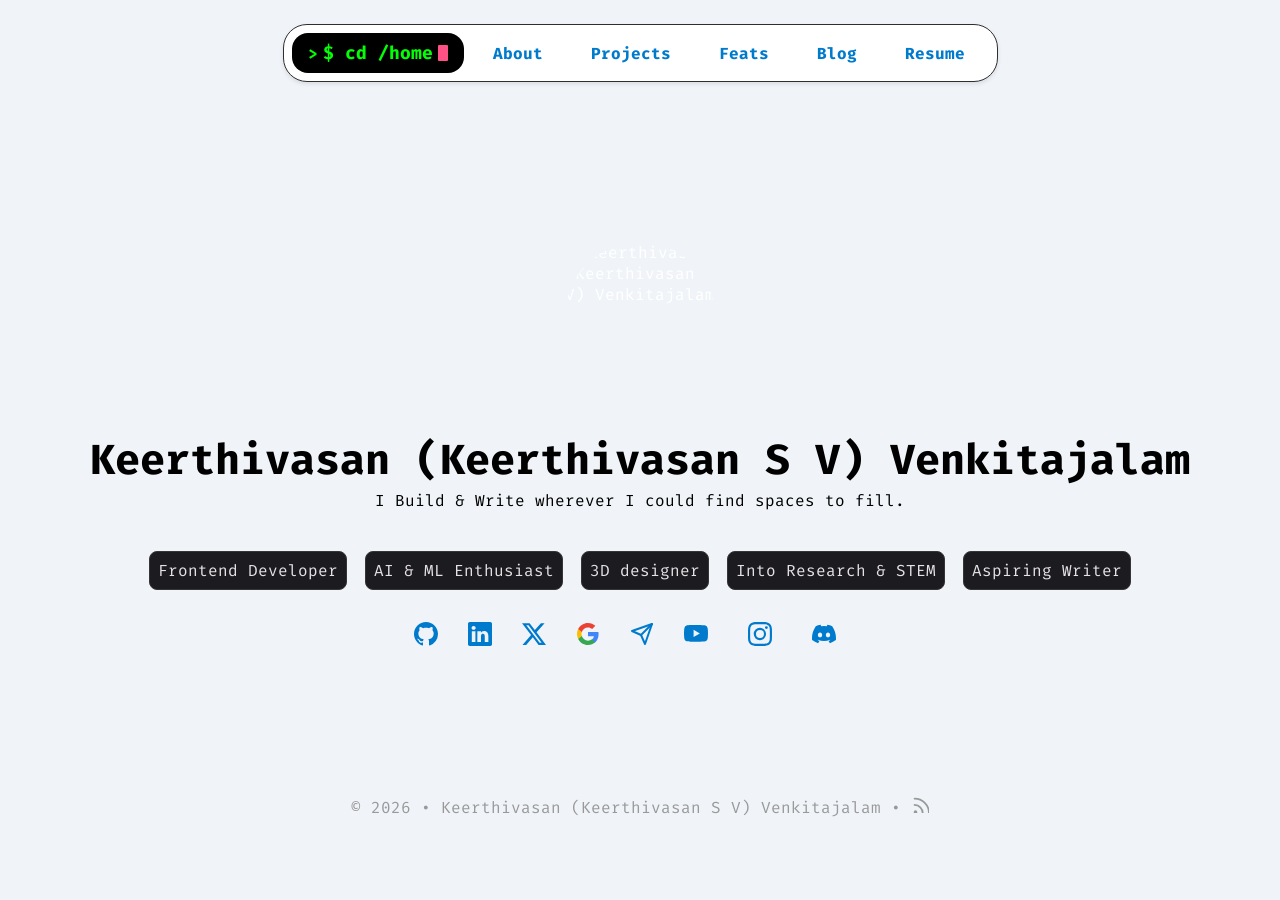
==== index.html @ 44892945 "Initial commit" ====
<!DOCTYPE html>
<html lang="en">

<head>
    <meta charset="UTF-8" />
    <meta http-equiv="X-UA-Compatible" content="IE=edge" />
    <meta name="viewport" content="width=device-width, initial-scale=1.0" />
    <title>Keerthivasan (Keerthivasan S V) Venkitajalam</title>

    <!-- Google tag (gtag.js) -->
    <script async src="https://www.googletagmanager.com/gtag/js?id=G-C289TM2PFJ"></script>
    <script>
        window.dataLayer = window.dataLayer || [];

        function gtag() {
            dataLayer.push(arguments);
        }
        gtag("js", new Date());

        gtag("config", "G-C289TM2PFJ");
    </script>

    <!--meta-->
    <meta name="author" content="Keerthivasan (Keerthivasan S V) Venkitajalam" />
    <meta name="description" content="I Craft Digital Solutions that make an Impact." />
    <meta name="keywords" content="ashwin,narayanan,homepage,portfolio,vCard,ashrock_m13,ashrockzzz2003,musician" />
    <meta name="robots" content="noodp" />
    <link rel="canonical" href="https://ashrockzzz2003.github.io/portfolio/" />
    <meta content="Keerthivasan (Keerthivasan S V) Venkitajalam" property="og:title" />
    <meta content="I Craft Digital Solutions that make an Impact." property="og:description" />
    <meta property="og:url" content="./" />
    <meta property="og:type" content="website" />
    <meta content="https://avatars0.githubusercontent.com/u/90165751?s=460&amp;v=4" property="og:image" />
    <meta itemprop="name" content="Keerthivasan (Keerthivasan S V) Venkitajalam" />
    <meta itemprop="description" content="Keerthivasan (Keerthivasan S V) Venkitajalam" />
    <meta name="twitter:card" content="summary" />
    <meta name="twitter:title" content="Keerthivasan (Keerthivasan S V) Venkitajalam" />
    <meta name="twitter:description" content="Keerthivasan Venkitajalam" />
    <meta name="theme-color" content="#000000" />

    <script src="./service-worker.js" type="text/javascript"></script>

    <link rel="stylesheet" href="./static/styles/base.css" />
    <link rel="stylesheet" href="./static/styles/index.css" />

    <!--Title Icon-->
    <link rel="apple-touch-icon" sizes="180x180" href="./assets/title/apple-touch-icon.png" />
    <link rel="icon" type="image/png" sizes="32x32" href="./assets/title/favicon-32x32.png" />
    <link rel="icon" type="image/png" sizes="16x16" href="./assets/title/favicon-16x16.png" />
    <link rel="manifest" href="./site.webmanifest" />

    <!--Google Fonts + Icons-->
    <link href="https://fonts.googleapis.com/icon?family=Material+Icons" rel="stylesheet" />
</head>

<body class>
    <script src="./static/js/base.js"></script>
    <div class="content">
        <main aria-role="main">
            <div class="shadow">
                <img alt="Keerthivasan (Keerthivasan S V) Venkitajalam" height="150" src="https://media.licdn.com/dms/image/v2/D5603AQFv_o2NQk9dGg/profile-displayphoto-shrink_400_400/profile-displayphoto-shrink_400_400/0/1713286670561?e=1737590400&v=beta&t=KQBGuS93RdimT6CkumDzXCruw62CIsSBuL2uid8A2po" style="
              display: block;
              margin-left: auto;
              margin-right: auto;
              border-radius: 50%;
            " width="150" />
            </div>
            <div>
                <h1 style="margin-top: 0; margin-bottom: 2px; color: #000000;">Keerthivasan (Keerthivasan S V) Venkitajalam</h1>
                <p style="margin-top: 0; color: #000000;">
                    I Build & Write wherever I could find spaces to fill.
                </p>
                <div class="chip-list">
                    <p class="chip">Frontend  Developer</p>
                    <p class="chip">AI & ML Enthusiast</p>
                    <p class="chip">3D designer</p>
                    <p class="chip">Into Research & STEM</p>
                    <p class="chip"> Aspiring Writer</p>
                    <!-- Project Requests   
            <a class="chip" href="mailto:keerthivasansv2006@outlook.com?subject=Project%20Request">Project Requests → keerthivasansv2006@outlook.com</a>
         -->
                </div>
                <div style="padding: 0px; margin: 0px">
                    <a href="https://github.com/Keerthivasan-Venkitajalam" target="_blank" rel="noopener" title="Github" class="connect"><svg
              xmlns="http://www.w3.org/2000/svg" width="24" height="24" fill="currentColor" class="bi bi-github"
              viewBox="0 0 16 16">
              <path
                d="M8 0C3.58 0 0 3.58 0 8c0 3.54 2.29 6.53 5.47 7.59.4.07.55-.17.55-.38 0-.19-.01-.82-.01-1.49-2.01.37-2.53-.49-2.69-.94-.09-.23-.48-.94-.82-1.13-.28-.15-.68-.52-.01-.53.63-.01 1.08.58 1.23.82.72 1.21 1.87.87 2.33.66.07-.52.28-.87.51-1.07-1.78-.2-3.64-.89-3.64-3.95 0-.87.31-1.59.82-2.15-.08-.2-.36-1.02.08-2.12 0 0 .67-.21 2.2.82.64-.18 1.32-.27 2-.27.68 0 1.36.09 2 .27 1.53-1.04 2.2-.82 2.2-.82.44 1.1.16 1.92.08 2.12.51.56.82 1.27.82 2.15 0 3.07-1.87 3.75-3.65 3.95.29.25.54.73.54 1.48 0 1.07-.01 1.93-.01 2.2 0 .21.15.46.55.38A8.012 8.012 0 0 0 16 8c0-4.42-3.58-8-8-8z" />
            </svg></a>&nbsp;&nbsp;
                    <a href="https://www.linkedin.com/in/keerthivasan-venkitajalam-413127218/" target="_blank" rel="noopener" title="Linkedin" class="connect"><svg xmlns="http://www.w3.org/2000/svg" width="24" height="24" fill="currentColor"
              class="bi bi-linkedin" viewBox="0 0 16 16">
              <path
                d="M0 1.146C0 .513.526 0 1.175 0h13.65C15.474 0 16 .513 16 1.146v13.708c0 .633-.526 1.146-1.175 1.146H1.175C.526 16 0 15.487 0 14.854V1.146zm4.943 12.248V6.169H2.542v7.225h2.401zm-1.2-8.212c.837 0 1.358-.554 1.358-1.248-.015-.709-.52-1.248-1.342-1.248-.822 0-1.359.54-1.359 1.248 0 .694.521 1.248 1.327 1.248h.016zm4.908 8.212V9.359c0-.216.016-.432.08-.586.173-.431.568-.878 1.232-.878.869 0 1.216.662 1.216 1.634v3.865h2.401V9.25c0-2.22-1.184-3.252-2.764-3.252-1.274 0-1.845.7-2.165 1.193v.025h-.016a5.54 5.54 0 0 1 .016-.025V6.169h-2.4c.03.678 0 7.225 0 7.225h2.4z" />
            </svg></a>&nbsp;&nbsp;
                    <a href="https://x.com/KeerthiV_SV" target="_blank" rel="noopener" title="Twitter" class="connect"><svg xmlns="http://www.w3.org/2000/svg" width="24" height="24" fill="currentColor"
              class="bi bi-twitter-x" viewBox="0 0 16 16">
              <path
                d="M12.6.75h2.454l-5.36 6.142L16 15.25h-4.937l-3.867-5.07-4.425 5.07H.316l5.733-6.57L0 .75h5.063l3.495 4.633L12.601.75Zm-.86 13.028h1.36L4.323 2.145H2.865z" />
            </svg></a>&nbsp;&nbsp;
                    <a href="mailto:keerthivasansv2006@outlook.com?subject=Connect%20With%20Keerthivasan%20S%20V" target="_blank" rel="noopener" title="GMail" class="connect">
            <svg xmlns="http://www.w3.org/2000/svg" height="24" width="24" viewBox="0 0 24 24">
              <path
                d="M22.56 12.25c0-.78-.07-1.53-.2-2.25H12v4.26h5.92c-.26 1.37-1.04 2.53-2.21 3.31v2.77h3.57c2.08-1.92 3.28-4.74 3.28-8.09z"
                fill="#4285F4" />
              <path
                d="M12 23c2.97 0 5.46-.98 7.28-2.66l-3.57-2.77c-.98.66-2.23 1.06-3.71 1.06-2.86 0-5.29-1.93-6.16-4.53H2.18v2.84C3.99 20.53 7.7 23 12 23z"
                fill="#34A853" />
              <path
                d="M5.84 14.09c-.22-.66-.35-1.36-.35-2.09s.13-1.43.35-2.09V7.07H2.18C1.43 8.55 1 10.22 1 12s.43 3.45 1.18 4.93l2.85-2.22.81-.62z"
                fill="#FBBC05" />
              <path
                d="M12 5.38c1.62 0 3.06.56 4.21 1.64l3.15-3.15C17.45 2.09 14.97 1 12 1 7.7 1 3.99 3.47 2.18 7.07l3.66 2.84c.87-2.6 3.3-4.53 6.16-4.53z"
                fill="#EA4335" />
              <path d="M1 1h22v22H1z" fill="none" />
            </svg></a>&nbsp;&nbsp;
                    <a href="https://t.me/keerrrthiv" target="_blank" rel="noopener" class="connect" title="Telegram"><svg
              xmlns="http://www.w3.org/2000/svg" width="24" height="24" viewBox="0 0 24 24" fill="none"
              stroke="currentcolor" stroke-width="2" stroke-linecap="round" stroke-linejoin="round">
              <line x1="22" y1="2" x2="11" y2="13"></line>
              <polygon points="22 2 15 22 11 13 2 9 22 2"></polygon>
            </svg></a>&nbsp;&nbsp;
                    <a href="https://www.youtube.com/@keerthivasan-sv" target="_blank" rel="noopener" title="YouTube" class="connect">
            <svg xmlns="http://www.w3.org/2000/svg" width="24" height="24" fill="currentColor" class="bi bi-youtube"
              viewBox="0 0 16 16">
              <path
                d="M8.051 1.999h.089c.822.003 4.987.033 6.11.335a2.01 2.01 0 0 1 1.415 1.42c.101.38.172.883.22 1.402l.01.104.022.26.008.104c.065.914.073 1.77.074 1.957v.075c-.001.194-.01 1.108-.082 2.06l-.008.105-.009.104c-.05.572-.124 1.14-.235 1.558a2.007 2.007 0 0 1-1.415 1.42c-1.16.312-5.569.334-6.18.335h-.142c-.309 0-1.587-.006-2.927-.052l-.17-.006-.087-.004-.171-.007-.171-.007c-1.11-.049-2.167-.128-2.654-.26a2.007 2.007 0 0 1-1.415-1.419c-.111-.417-.185-.986-.235-1.558L.09 9.82l-.008-.104A31.4 31.4 0 0 1 0 7.68v-.123c.002-.215.01-.958.064-1.778l.007-.103.003-.052.008-.104.022-.26.01-.104c.048-.519.119-1.023.22-1.402a2.007 2.007 0 0 1 1.415-1.42c.487-.13 1.544-.21 2.654-.26l.17-.007.172-.006.086-.003.171-.007A99.788 99.788 0 0 1 7.858 2h.193zM6.4 5.209v4.818l4.157-2.408L6.4 5.209z" />
            </svg> </a>&nbsp;&nbsp;
                    <a href="https://www.instagram.com/keerrrthiv/" target="_blank" rel="noopener" title="Instagram" class="connect">
            <svg xmlns="http://www.w3.org/2000/svg" width="24" height="24" fill="currentColor" class="bi bi-instagram"
              viewBox="0 0 16 16">
              <path
                d="M8 0C5.829 0 5.556.01 4.703.048 3.85.088 3.269.222 2.76.42a3.917 3.917 0 0 0-1.417.923A3.927 3.927 0 0 0 .42 2.76C.222 3.268.087 3.85.048 4.7.01 5.555 0 5.827 0 8.001c0 2.172.01 2.444.048 3.297.04.852.174 1.433.372 1.942.205.526.478.972.923 1.417.444.445.89.719 1.416.923.51.198 1.09.333 1.942.372C5.555 15.99 5.827 16 8 16s2.444-.01 3.298-.048c.851-.04 1.434-.174 1.943-.372a3.916 3.916 0 0 0 1.416-.923c.445-.445.718-.891.923-1.417.197-.509.332-1.09.372-1.942C15.99 10.445 16 10.173 16 8s-.01-2.445-.048-3.299c-.04-.851-.175-1.433-.372-1.941a3.926 3.926 0 0 0-.923-1.417A3.911 3.911 0 0 0 13.24.42c-.51-.198-1.092-.333-1.943-.372C10.443.01 10.172 0 7.998 0h.003zm-.717 1.442h.718c2.136 0 2.389.007 3.232.046.78.035 1.204.166 1.486.275.373.145.64.319.92.599.28.28.453.546.598.92.11.281.24.705.275 1.485.039.843.047 1.096.047 3.231s-.008 2.389-.047 3.232c-.035.78-.166 1.203-.275 1.485a2.47 2.47 0 0 1-.599.919c-.28.28-.546.453-.92.598-.28.11-.704.24-1.485.276-.843.038-1.096.047-3.232.047s-2.39-.009-3.233-.047c-.78-.036-1.203-.166-1.485-.276a2.478 2.478 0 0 1-.92-.598 2.48 2.48 0 0 1-.6-.92c-.109-.281-.24-.705-.275-1.485-.038-.843-.046-1.096-.046-3.233 0-2.136.008-2.388.046-3.231.036-.78.166-1.204.276-1.486.145-.373.319-.64.599-.92.28-.28.546-.453.92-.598.282-.11.705-.24 1.485-.276.738-.034 1.024-.044 2.515-.045v.002zm4.988 1.328a.96.96 0 1 0 0 1.92.96.96 0 0 0 0-1.92zm-4.27 1.122a4.109 4.109 0 1 0 0 8.217 4.109 4.109 0 0 0 0-8.217zm0 1.441a2.667 2.667 0 1 1 0 5.334 2.667 2.667 0 0 1 0-5.334z" />
            </svg> </a>&nbsp;&nbsp;
                    <a href="https://discordapp.com/users/keerrrthiv" target="_blank" rel="noopener" title="Discord" class="connect">
            <svg xmlns="http://www.w3.org/2000/svg" width="24" height="24" fill="currentColor" class="bi bi-discord"
              viewBox="0 0 16 16">
              <path
                d="M13.545 2.907a13.227 13.227 0 0 0-3.257-1.011.05.05 0 0 0-.052.025c-.141.25-.297.577-.406.833a12.19 12.19 0 0 0-3.658 0 8.258 8.258 0 0 0-.412-.833.051.051 0 0 0-.052-.025c-1.125.194-2.22.534-3.257 1.011a.041.041 0 0 0-.021.018C.356 6.024-.213 9.047.066 12.032c.001.014.01.028.021.037a13.276 13.276 0 0 0 3.995 2.02.05.05 0 0 0 .056-.019c.308-.42.582-.863.818-1.329a.05.05 0 0 0-.01-.059.051.051 0 0 0-.018-.011 8.875 8.875 0 0 1-1.248-.595.05.05 0 0 1-.02-.066.051.051 0 0 1 .015-.019c.084-.063.168-.129.248-.195a.05.05 0 0 1 .051-.007c2.619 1.196 5.454 1.196 8.041 0a.052.052 0 0 1 .053.007c.08.066.164.132.248.195a.051.051 0 0 1-.004.085 8.254 8.254 0 0 1-1.249.594.05.05 0 0 0-.03.03.052.052 0 0 0 .003.041c.24.465.515.909.817 1.329a.05.05 0 0 0 .056.019 13.235 13.235 0 0 0 4.001-2.02.049.049 0 0 0 .021-.037c.334-3.451-.559-6.449-2.366-9.106a.034.034 0 0 0-.02-.019Zm-8.198 7.307c-.789 0-1.438-.724-1.438-1.612 0-.889.637-1.613 1.438-1.613.807 0 1.45.73 1.438 1.613 0 .888-.637 1.612-1.438 1.612Zm5.316 0c-.788 0-1.438-.724-1.438-1.612 0-.889.637-1.613 1.438-1.613.807 0 1.451.73 1.438 1.613 0 .888-.631 1.612-1.438 1.612Z" />
            </svg> </a>&nbsp;&nbsp;
                </div>
            </div>
        </main>
    </div>

</body>
<script type="text/javascript" src="./static/js/index.js"></script>

</html>
---- static/styles/base.css ----
@import url("https://fonts.googleapis.com/css2?family=Fira+Code&display=swap");

* {
    transition: all 0.2s ease;
    font-family: "Fira Code", "Courier New", monospace;
}


html {
    /* letter-spacing: 0.06em; */
    scroll-behavior: smooth;
}

::-webkit-scrollbar {
    width: 8px;
    height: 8px;
    background: #dfdbdb;
}

::-webkit-scrollbar-thumb {
    background: #888;
    border-radius: 8px;
}

.modal {
    display: none;
    position: fixed;
    z-index: 1;
    left: 0;
    top: 0;
    width: 100%;
    height: 100%;
    overflow: auto;
    background-color: rgba(0, 0, 0, 0.5);
}

.modal-content {
    border-radius: 32px;
    background-color: #fefefe;
    margin: 16% auto;
    padding: 16px;
    border: 1px solid #888;
    width: 40%;
    box-shadow: 0 4px 8px 0 rgba(238, 236, 236, 0.2), 0 6px 20px 0 rgba(0, 0, 0, 0.19);
    transition: all ease-in 0.2s;
    cursor: pointer;
    display: flex;
    justify-content: space-between;
}

.modal-content:hover {
    border-radius: 16px;
}

.close-button {
    color: #aaaaaa;
    font-size: 28px;
    font-weight: bold;
}

.close-button:hover,
.close-button:focus {
    color: #000;
    text-decoration: none;
    cursor: pointer;
}

:root {
    --phoneWidth: "@media (max-width: 684px)";
    --nav-load-time: 250ms;
    --nav-link-load-time: 250ms;
    --article-load-delay: calc(var(--nav-load-time) + var(--nav-link-load-time));
}

body {
    text-align: center;
    background-color: #f0f4f8;
    color: #333;
    text-rendering: optimizeLegibility;
    -webkit-font-smoothing: antialiased;
    font-feature-settings: "liga", "tnum", "case", "calt", "zero", "ss01", "locl";
    -webkit-overflow-scrolling: touch;
    -webkit-text-size-adjust: 100%;
    display: flex;
    min-height: 90vh;
    flex-direction: column;
    transition: all ease-in 0.2s;
}

h2,
h3,
h4,
h5,
h6 {
    display: flex;
    align-items: center;
    line-height: 1.3;
}

h1 {
    font-size: 2.625rem;
}

h2 {
    font-size: 1.625rem;
}

h3 {
    font-size: 1.375rem;
}

h4 {
    font-size: 1.125rem;
}

@media (max-width: 768px) {
    body {
        font-size: 1rem;
    }
    h1 {
        font-size: 1.75rem;
    }
    h2 {
        font-size: 1.4rem;
    }
    h3 {
        font-size: 1.15rem;
    }
    h4 {
        font-size: 1.125rem;
    }
}

a {
    color: inherit;
}

img {
    display: block;
    max-width: 100%;
}

img.left {
    margin-right: auto;
}

img.center {
    margin-left: auto;
    margin-right: auto;
}

img.right {
    margin-left: auto;
}

main {
    display: block;
}

.hidden {
    display: none;
}

.cli {
    display: flex;
    align-items: center;
    text-decoration: none;
    font-weight: 700;
    font-family: monospace, monospace;
    padding: 8px 16px;
    background: black;
    color: rgb(3, 255, 3);
    border-radius: 16px;
    margin-right: 5px;
}

.logo__mark {
    margin-right: 5px;
}

.logo__text {
    font-size: 1.125rem;
}

.logo__cursor {
    display: inline-block;
    width: 10px;
    height: 1rem;
    background: #fe5186;
    margin-left: 5px;
    border-radius: 1px;
    animation: blinker 1s ease infinite;
}

@keyframes blinker {
    50% {
        opacity: 0;
    }
}

.logo {
    border-radius: 24px;
    height: fit-content;
    background-color: rgba(0, 0, 0, 0.4);
    -webkit-backdrop-filter: blur(10px);
    backdrop-filter: blur(10px);
    align-items: center;
    vertical-align: middle;
    padding: 4px 16px;
    margin: 0 8px;
    top: 0;
    color: white;
    transition: all 0.2s;
}

.logo a {
    text-decoration: none;
    color: white;
    font-weight: bold;
}

.logo i {
    vertical-align: middle;
    text-decoration: none;
    font-size: xx-large;
    background-image: linear-gradient(315deg, #f9ee17 40%, #e4f9a9 74%);
    background-clip: text;
    -webkit-background-clip: text;
    -webkit-text-fill-color: transparent;
    transition: all 200ms ease-in;
    border-radius: 50%;
    position: relative;
}

.logo:hover {
    background-image: linear-gradient(315deg, #f9ee17 40%, #e4f9a9 74%);
    font-weight: bold;
    box-shadow: 0px 3px 20px 0px black;
    transform: scale(1.1);
    color: black;
    border-radius: 16px;
    cursor: pointer;
}

.logo:hover>i {
    background-image: linear-gradient(315deg, #161614 40%, #283406 74%);
}

.logo a:hover {
    color: black;
}

.nav-bar li,
.nav-bar div,
.nav-bar a {
    animation-name: nav-link-load;
    animation-duration: var(--nav-link-load-time);
    animation-timing-function: ease-in;
    animation-delay: var(--nav-load-time);
    animation-fill-mode: forwards;
    transform: scale(0);
}

.nav-bar {
    width: fit-content;
    margin-left: auto;
    margin-right: auto;
    border-radius: 24px;
    height: fit-content;
    display: inline-flex;
    border: #2f2e2e 1px solid;
    background-color: #ffffff;
    -webkit-backdrop-filter: blur(10px);
    backdrop-filter: blur(10px);
    align-items: center;
    padding: 8px;
    transition: all ease-in 0.2s;
    animation: nav-load var(--nav-load-time) ease-in;
    box-shadow: 0 2px 4px rgba(0, 0, 0, 0.1);
    position: relative;
    overflow: visible;
}

.nav-bar:hover {
    border-radius: 16px;
    border: #2f2e2e 1px solid;
}

.nav-bar:hover>.cli {
    border-radius: 0px;
}

.menu {
    display: flex;
    flex-direction: row;
    transition: all ease-in 0.2s;
    z-index: 1;
    margin: 0;
    padding: 0;
}

.menu.hidden {
    display: none;
}

.nav-bar li {
    list-style: none;
    color: white;
    padding: 8px 16px;
    margin: 0 8px;
    position: relative;
    cursor: pointer;
    white-space: nowrap;
    transition: all 0.2s;
}

.nav-bar li a {
    color: #007acc;
    text-decoration: none;
    font-weight: bold;
    transition: color 0.3s ease;
}

.nav-bar li:hover {
    background: white;
    font-weight: bolder;
    box-shadow: 0px 3px 20px 0px black;
    transform: scale(1.2);
    color: black;
    border-radius: 16px;
}

.nav-bar li:hover>a {
    color: #005f99;
}

@media (max-width: 750px) {
    :root {
        --nav-load-time: 100ms;
        --nav-link-load-time: 10ms;
    }
    .menu {
        position: absolute;
        top: 58px;
        right: 0;
        border: none;
        margin: 0;
        padding: 10px;
        z-index: 1;
        width: fit-content;
        margin-left: auto;
        margin-right: auto;
        border-radius: 24px;
        height: fit-content;
        display: inline-flex;
        background-color: rgb(50, 49, 49);
        border: #161614 1px solid;
        -webkit-backdrop-filter: blur(10px);
        backdrop-filter: blur(10px);
        align-items: center;
        flex-direction: column;
    }
    .menu li {
        margin-top: 5px;
        margin-bottom: 5px;
    }
}
.footer {
    flex-grow: 0;
    color: #999;
    animation: content-load 0.2s ease-in var(--article-load-delay);
    animation-fill-mode: forwards;
    transform: translateY(-20px);
    opacity: 0;
    display: flex;
    justify-content: center; /* Ensure the footer stays centered */
    align-items: center; /* Align content vertically */
    width: 100%;
}

.footer .__inner {
    display: flex;
    align-items: center;
    justify-content: center;
    margin: 0 auto;
    width: 760px;
    max-width: 100%;
    flex-wrap: wrap; /* Allow items to wrap if necessary */
}

@media (max-width: 750px) {
    .footer .__inner {
        flex-direction: column; /* Stack content vertically on smaller screens */
    }
}

.footer .__content {
    display: flex;
    flex-direction: row;
    align-items: center;
    font-size: 1rem;
    color: #999;
}

@media (max-width: 750px) {
    .footer .__content {
        flex-direction: column;
        margin-top: 10px; /* Ensure there's spacing between items */
    }
}

.footer .__content>*:not(:last-child)::after {
    content: "•";
    padding: 0 5px;
}

@media (max-width: 750px) {
    .footer .__content>*:not(:last-child)::after {
        content: "";
        padding: 0;
    }
}

.footer .__content>*:last-child {
    padding: 0 5px;
}

@media (max-width: 750px) {
    .footer .__content>*:last-child {
        padding: 0;
    }
}

@keyframes nav-load {
    0% {
        transform: translateY(-100%);
        opacity: 0;
    }
    100% {
        transform: translateY(0);
        opacity: 1;
    }
}

@keyframes nav-link-load {
    0% {
        transform: scale(0);
    }
    75% {
        transform: scale(1.1);
    }
    100% {
        transform: scale(1);
    }
}

@keyframes content-load {
    0% {
        transform: translateY(-20px);
        opacity: 0;
    }
    100% {
        transform: translateY(0px);
        opacity: 1;
    }
}

a {
    text-decoration: none;
}

.skill-list, .skill-list-2, .project {
    background-color: #ffffff;
    border: 1px solid #d1d5db;
    border-radius: 8px;
    box-shadow: 0 4px 8px rgba(0, 0, 0, 0.1);
    padding: 16px;
    margin: 16px;
}

.skill-list h2, .project h2 {
    color: #007acc;
}

.tag, .chip {
    background-color: #e0f7fa;
    color: #00796b;
    border: 1px solid #00796b;
    border-radius: 16px;
    padding: 8px;
    margin: 4px;
    display: inline-block;
    transition: background-color 0.3s ease;
}

.tag:hover, .chip:hover {
    background-color: #b2ebf2;
}

.connect {
    color: #007acc;
    transition: color 0.3s ease;
}

.connect:hover {
    color: #005f99;
}
---- static/styles/index.css ----
@import url("https://fonts.googleapis.com/css2?family=Poppins&family=Raleway&display=swap");

/* Base styles for content */
.content {
    display: flex;
    flex-direction: column;
    flex: 1 auto;
    align-items: center;
    justify-content: center;
    margin: 50px 0;
    color: white;
}

.content div {
    padding: 20px;
}

/* Animated elements for headings, paragraphs, and links */
.content h1,
.content p,
.content a {
    animation: content-load 0.2s ease-in var(--article-load-delay);
    animation-fill-mode: forwards;
    transform: translateY(-20px);
    opacity: 0;
}

/* Chip list animation */
.chip-list {
    margin: 8px;
    animation: content-load 0.2s ease-in var(--article-load-delay);
    animation-fill-mode: forwards;
    transform: translateY(-20px);
    opacity: 0;
}

/* Base styles for chip elements */
.chip {
    display: inline-block;
    width: fit-content;
    margin: 4px;
    padding: 8px;
    border: #353535 1px solid;
    background-color: #1c1b1f;
    color: #e6e1e5;
    border-radius: 8px;
    cursor: pointer;
    transition: transform 0.4s ease, background-color 0.2s ease, border-radius 0.2s ease;
    text-decoration: none;
    animation: content-load 0.2s ease-in var(--article-load-delay);
    animation-fill-mode: forwards;
    transform: translateY(-20px);
    opacity: 0;
}

/* Add spinning effect on hover */
.chip:hover {
    transform: rotate(360deg); /* Spin the chip */
    background-color: #252527; /* Optional hover background color */
    border-radius: 4px; /* Subtle border-radius change */
}

/* Keyframes for content load animation */
@keyframes content-load {
    from {
        transform: translateY(-20px);
        opacity: 0;
    }
    to {
        transform: translateY(0);
        opacity: 1;
    }
}

/* Connect class for links */
.connect {
    transition: all 0s ease-in;
}

.connect:hover {
    color: rgb(0, 0, 0); /* Highlight the link on hover */
}
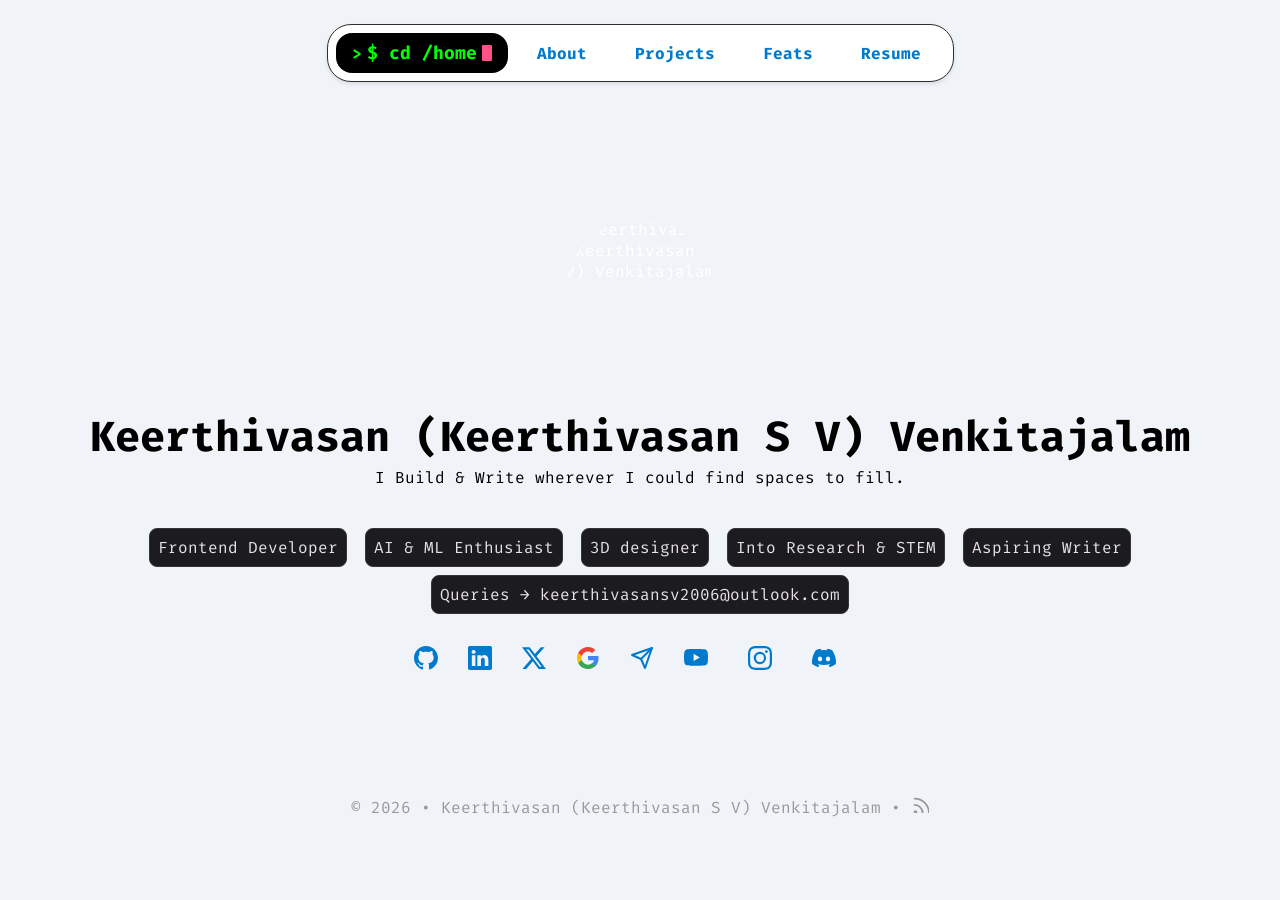
==== commit ae4b5943: "Edited broken Hyperlinks" ====
--- a/index.html
+++ b/index.html
@@ -76,9 +76,8 @@
                     <p class="chip">3D designer</p>
                     <p class="chip">Into Research & STEM</p>
                     <p class="chip"> Aspiring Writer</p>
-                    <!-- Project Requests   
-            <a class="chip" href="mailto:keerthivasansv2006@outlook.com?subject=Project%20Request">Project Requests → keerthivasansv2006@outlook.com</a>
-         -->
+            <a class="chip" href="mailto:keerthivasansv2006@outlook.com?subject=Project%20Request">Queries → keerthivasansv2006@outlook.com</a>
+         
                 </div>
                 <div style="padding: 0px; margin: 0px">
                     <a href="https://github.com/Keerthivasan-Venkitajalam" target="_blank" rel="noopener" title="Github" class="connect"><svg
@@ -97,7 +96,7 @@
               <path
                 d="M12.6.75h2.454l-5.36 6.142L16 15.25h-4.937l-3.867-5.07-4.425 5.07H.316l5.733-6.57L0 .75h5.063l3.495 4.633L12.601.75Zm-.86 13.028h1.36L4.323 2.145H2.865z" />
             </svg></a>&nbsp;&nbsp;
-                    <a href="mailto:keerthivasansv2006@outlook.com?subject=Connect%20With%20Keerthivasan%20S%20V" target="_blank" rel="noopener" title="GMail" class="connect">
+                    <a href="https://linktr.ee/keerthivasansv" target="_blank" rel="noopener" title="Linktree" class="connect">
             <svg xmlns="http://www.w3.org/2000/svg" height="24" width="24" viewBox="0 0 24 24">
               <path
                 d="M22.56 12.25c0-.78-.07-1.53-.2-2.25H12v4.26h5.92c-.26 1.37-1.04 2.53-2.21 3.31v2.77h3.57c2.08-1.92 3.28-4.74 3.28-8.09z"
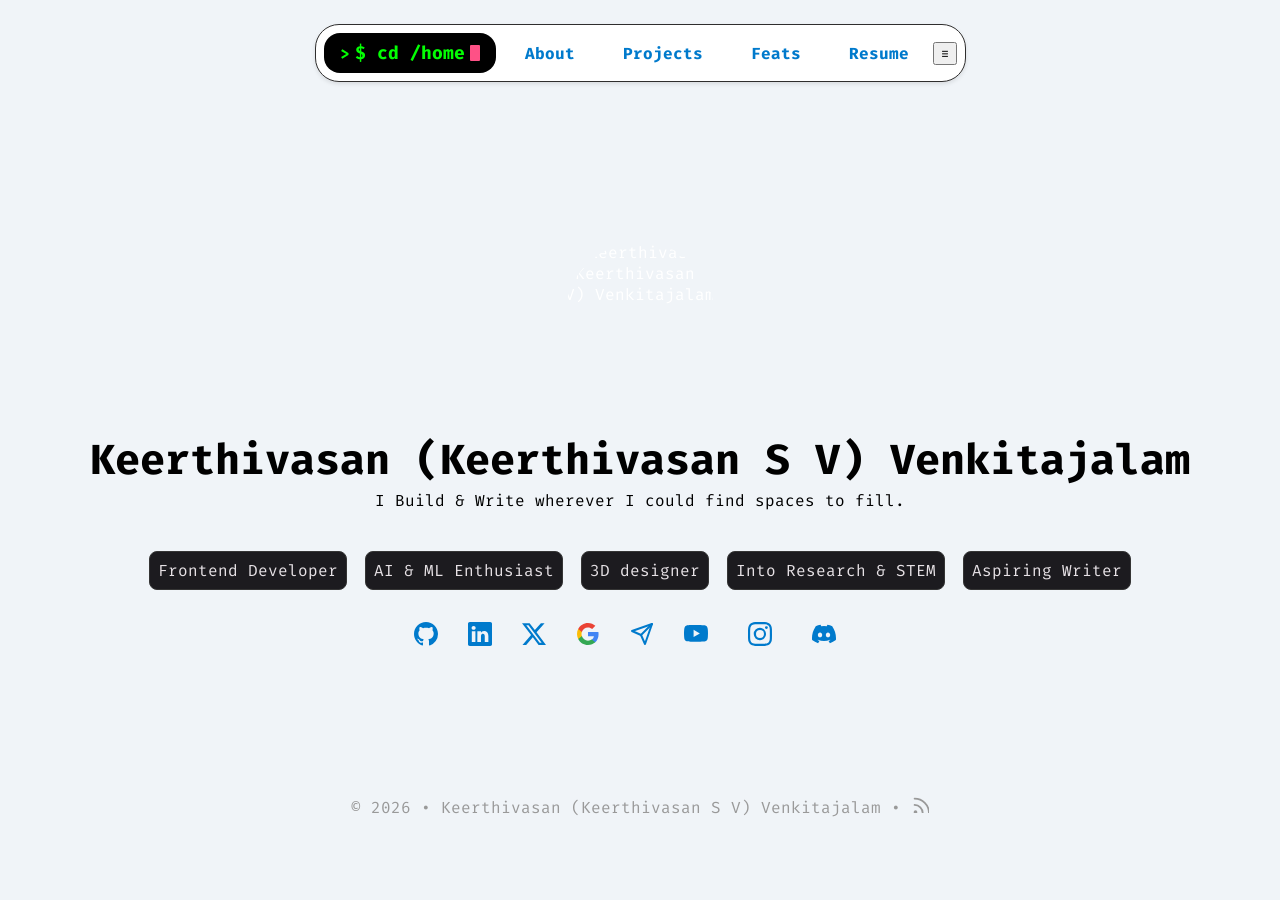
==== commit 7c2d3884: "Initial portfolio upload" ====
--- a/index.html
+++ b/index.html
@@ -23,14 +23,14 @@
     <!--meta-->
     <meta name="author" content="Keerthivasan (Keerthivasan S V) Venkitajalam" />
     <meta name="description" content="I Craft Digital Solutions that make an Impact." />
-    <meta name="keywords" content="ashwin,narayanan,homepage,portfolio,vCard,ashrock_m13,ashrockzzz2003,musician" />
+    <meta name="keywords" content="Keerthivasan,Venkitajalam,Keerthivasan S V,Keerthivasan Venkitajalam,homepage,portfolio,vCard,keerrrthiv,keerthivasan-sv,Keerthivasan-Venkitajalam-Portfolio" />
     <meta name="robots" content="noodp" />
-    <link rel="canonical" href="https://ashrockzzz2003.github.io/portfolio/" />
+    <link rel="canonical" href="https://keerthivasan-venkitajalam.github.io/Keerthivasan-Venkitajalam-Portfolio/" />
     <meta content="Keerthivasan (Keerthivasan S V) Venkitajalam" property="og:title" />
-    <meta content="I Craft Digital Solutions that make an Impact." property="og:description" />
+    <meta content="I Build & Write wherever I could find spaces to fill." property="og:description" />
     <meta property="og:url" content="./" />
     <meta property="og:type" content="website" />
-    <meta content="https://avatars0.githubusercontent.com/u/90165751?s=460&amp;v=4" property="og:image" />
+    <meta content="https://media.licdn.com/dms/image/v2/D5603AQFv_o2NQk9dGg/profile-displayphoto-shrink_400_400/profile-displayphoto-shrink_400_400/0/1713286670561?e=1738800000&v=beta&t=vTClMWT7ezYS_mG_cioY3PohlVLd4JhYxk8TgHghE1A" property="og:image" />
     <meta itemprop="name" content="Keerthivasan (Keerthivasan S V) Venkitajalam" />
     <meta itemprop="description" content="Keerthivasan (Keerthivasan S V) Venkitajalam" />
     <meta name="twitter:card" content="summary" />
@@ -38,16 +38,9 @@
     <meta name="twitter:description" content="Keerthivasan Venkitajalam" />
     <meta name="theme-color" content="#000000" />
 
-    <script src="./service-worker.js" type="text/javascript"></script>
 
     <link rel="stylesheet" href="./static/styles/base.css" />
     <link rel="stylesheet" href="./static/styles/index.css" />
-
-    <!--Title Icon-->
-    <link rel="apple-touch-icon" sizes="180x180" href="./assets/title/apple-touch-icon.png" />
-    <link rel="icon" type="image/png" sizes="32x32" href="./assets/title/favicon-32x32.png" />
-    <link rel="icon" type="image/png" sizes="16x16" href="./assets/title/favicon-16x16.png" />
-    <link rel="manifest" href="./site.webmanifest" />
 
     <!--Google Fonts + Icons-->
     <link href="https://fonts.googleapis.com/icon?family=Material+Icons" rel="stylesheet" />
@@ -76,8 +69,9 @@
                     <p class="chip">3D designer</p>
                     <p class="chip">Into Research & STEM</p>
                     <p class="chip"> Aspiring Writer</p>
-            <a class="chip" href="mailto:keerthivasansv2006@outlook.com?subject=Project%20Request">Queries → keerthivasansv2006@outlook.com</a>
-         
+                    <!-- Project Requests   
+            <a class="chip" href="mailto:keerthivasansv2006@outlook.com?subject=Project%20Request">Project Requests → keerthivasansv2006@outlook.com</a>
+         -->
                 </div>
                 <div style="padding: 0px; margin: 0px">
                     <a href="https://github.com/Keerthivasan-Venkitajalam" target="_blank" rel="noopener" title="Github" class="connect"><svg
@@ -96,7 +90,7 @@
               <path
                 d="M12.6.75h2.454l-5.36 6.142L16 15.25h-4.937l-3.867-5.07-4.425 5.07H.316l5.733-6.57L0 .75h5.063l3.495 4.633L12.601.75Zm-.86 13.028h1.36L4.323 2.145H2.865z" />
             </svg></a>&nbsp;&nbsp;
-                    <a href="https://linktr.ee/keerthivasansv" target="_blank" rel="noopener" title="Linktree" class="connect">
+                    <a href="mailto:keerthivasansv2006@outlook.com?subject=Connect%20With%20Keerthivasan%20S%20V" target="_blank" rel="noopener" title="GMail" class="connect">
             <svg xmlns="http://www.w3.org/2000/svg" height="24" width="24" viewBox="0 0 24 24">
               <path
                 d="M22.56 12.25c0-.78-.07-1.53-.2-2.25H12v4.26h5.92c-.26 1.37-1.04 2.53-2.21 3.31v2.77h3.57c2.08-1.92 3.28-4.74 3.28-8.09z"
